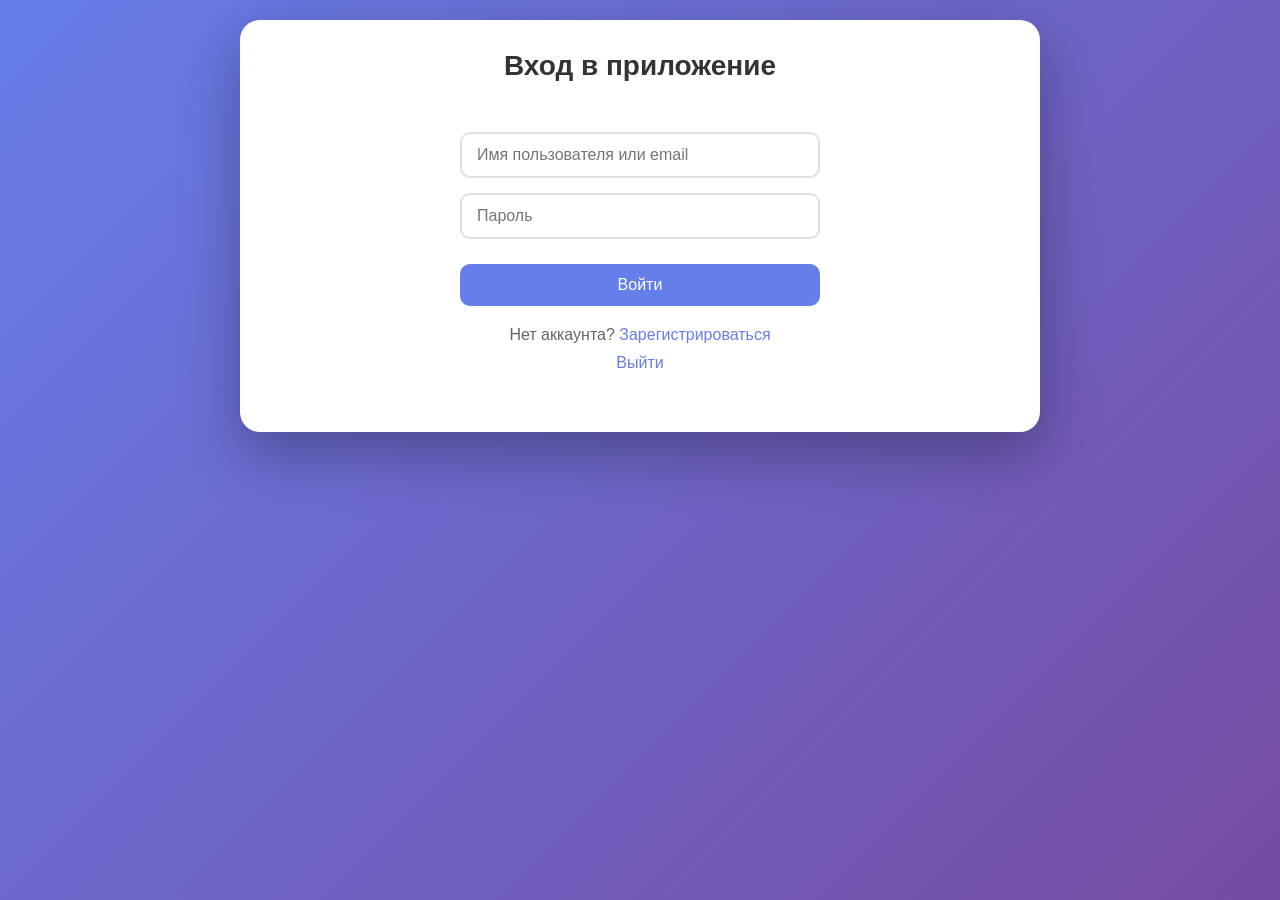
==== login.html @ 7897c44d "Add files via upload" ====
<!DOCTYPE html>
<html lang="ru">
<head>
    <meta charset="UTF-8">
    <meta name="viewport" content="width=device-width, initial-scale=1.0">
    <title>Вход - Мое PWA приложение</title>
    
    <link rel="manifest" href="manifest.json">
    <link rel="apple-touch-icon" href="images/icon-180.png">
    <link rel="icon" href="images/favicon.ico" type="image/x-icon">
    <meta name="theme-color" content="#000000">
    <link rel="stylesheet" href="styles.css">
</head>
<body>
    <div class="container">
        <h1>Вход в приложение</h1>
        
        <!-- Форма входа -->
        <div class="auth-section">
            <form id="loginForm" onsubmit="event.preventDefault(); loginUser();">
                <div class="form-group">
                    <input type="text" id="loginUsername" placeholder="Имя пользователя или email" required>
                </div>
                <div class="form-group">
                    <input type="password" id="loginPassword" placeholder="Пароль" required>
                </div>
                <button type="submit" class="btn-primary">Войти</button>
            </form>
            
            <div class="auth-links">
                <p>Нет аккаунта? <a href="register.html">Зарегистрироваться</a></p>
                <p><a href="#" onclick="logout()">Выйти</a></p>
            </div>
        </div>
    </div>
    
    <script src="auth.js"></script>
</body>
</html>
---- styles.css ----
* {
    margin: 0;
    padding: 0;
    box-sizing: border-box;
}

body {
    font-family: -apple-system, BlinkMacSystemFont, 'Segoe UI', Roboto, Oxygen, Ubuntu, sans-serif;
    background: linear-gradient(135deg, #667eea 0%, #764ba2 100%);
    min-height: 100vh;
    padding: 20px;
}

.container {
    max-width: 800px;
    margin: 0 auto;
    background: white;
    border-radius: 20px;
    padding: 30px;
    box-shadow: 0 20px 60px rgba(0,0,0,0.3);
}

h1 {
    color: #333;
    margin-bottom: 30px;
    text-align: center;
    font-size: 28px;
}

h2 {
    color: #555;
    margin-bottom: 20px;
    font-size: 20px;
}

.add-section {
    display: flex;
    gap: 10px;
    margin-bottom: 30px;
    flex-wrap: wrap;
}

input {
    flex: 1;
    padding: 12px 15px;
    border: 2px solid #e0e0e0;
    border-radius: 10px;
    font-size: 16px;
    transition: border-color 0.3s;
}

input:focus {
    outline: none;
    border-color: #667eea;
}

button {
    padding: 12px 25px;
    background: #667eea;
    color: white;
    border: none;
    border-radius: 10px;
    font-size: 16px;
    cursor: pointer;
    transition: transform 0.2s, background 0.2s;
}

button:hover {
    background: #5a67d8;
    transform: translateY(-2px);
}

.items-section {
    background: #f8f9fa;
    border-radius: 15px;
    padding: 20px;
}

ul {
    list-style: none;
}

li {
    padding: 15px;
    background: white;
    border-radius: 10px;
    margin-bottom: 10px;
    display: flex;
    justify-content: space-between;
    align-items: center;
    box-shadow: 0 2px 5px rgba(0,0,0,0.05);
}

li:last-child {
    margin-bottom: 0;
}

.delete-btn {
    background: #f56565;
    padding: 5px 15px;
    font-size: 14px;
}

.delete-btn:hover {
    background: #e53e3e;
}

/* Адаптация для мобильных устройств */
@media (max-width: 600px) {
    .container {
        padding: 20px;
    }
    
    .add-section {
        flex-direction: column;
    }
    
    button {
        width: 100%;
    }
    
    li {
        flex-direction: column;
        gap: 10px;
        text-align: center;
    }
}

/* Добавьте в конец файла styles.css */

/* Стили для форм авторизации */
.auth-section {
    max-width: 400px;
    margin: 0 auto;
    padding: 20px;
}

.form-group {
    margin-bottom: 15px;
}

.form-group input {
    width: 100%;
    padding: 12px 15px;
    border: 2px solid #e0e0e0;
    border-radius: 10px;
    font-size: 16px;
    transition: border-color 0.3s;
}

.form-group input:focus {
    outline: none;
    border-color: #667eea;
}

.btn-primary {
    width: 100%;
    padding: 12px;
    background: #667eea;
    color: white;
    border: none;
    border-radius: 10px;
    font-size: 16px;
    cursor: pointer;
    transition: transform 0.2s, background 0.2s;
    margin-top: 10px;
}

.btn-primary:hover {
    background: #5a67d8;
    transform: translateY(-2px);
}

.auth-links {
    text-align: center;
    margin-top: 20px;
}

.auth-links p {
    margin: 10px 0;
    color: #666;
}

.auth-links a {
    color: #667eea;
    text-decoration: none;
    font-weight: 500;
}

.auth-links a:hover {
    text-decoration: underline;
}
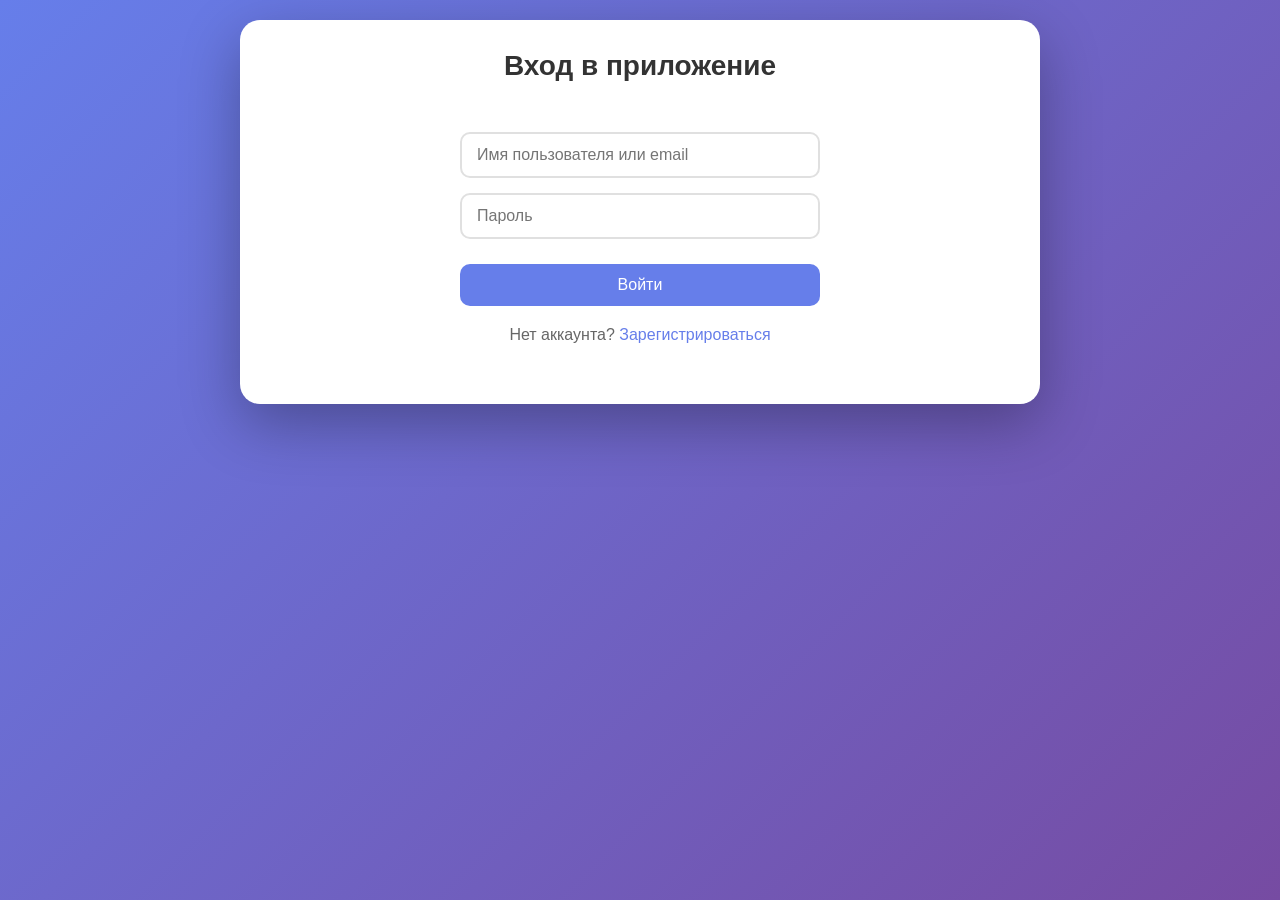
==== commit eebc3aae: "Update login.html" ====
--- a/login.html
+++ b/login.html
@@ -3,37 +3,28 @@
 <head>
     <meta charset="UTF-8">
     <meta name="viewport" content="width=device-width, initial-scale=1.0">
-    <title>Вход - Мое PWA приложение</title>
-    
-    <link rel="manifest" href="manifest.json">
-    <link rel="apple-touch-icon" href="images/icon-180.png">
-    <link rel="icon" href="images/favicon.ico" type="image/x-icon">
-    <meta name="theme-color" content="#000000">
+    <title>Вход</title>
     <link rel="stylesheet" href="styles.css">
 </head>
 <body>
     <div class="container">
         <h1>Вход в приложение</h1>
         
-        <!-- Форма входа -->
         <div class="auth-section">
-            <form id="loginForm" onsubmit="event.preventDefault(); loginUser();">
-                <div class="form-group">
-                    <input type="text" id="loginUsername" placeholder="Имя пользователя или email" required>
-                </div>
-                <div class="form-group">
-                    <input type="password" id="loginPassword" placeholder="Пароль" required>
-                </div>
-                <button type="submit" class="btn-primary">Войти</button>
-            </form>
+            <div class="form-group">
+                <input type="text" id="loginUsername" placeholder="Имя пользователя или email" required>
+            </div>
+            <div class="form-group">
+                <input type="password" id="loginPassword" placeholder="Пароль" required>
+            </div>
+            <button onclick="loginUser()" class="btn-primary">Войти</button>
             
             <div class="auth-links">
                 <p>Нет аккаунта? <a href="register.html">Зарегистрироваться</a></p>
-                <p><a href="#" onclick="logout()">Выйти</a></p>
             </div>
         </div>
     </div>
     
     <script src="auth.js"></script>
 </body>
-</html>+</html>
